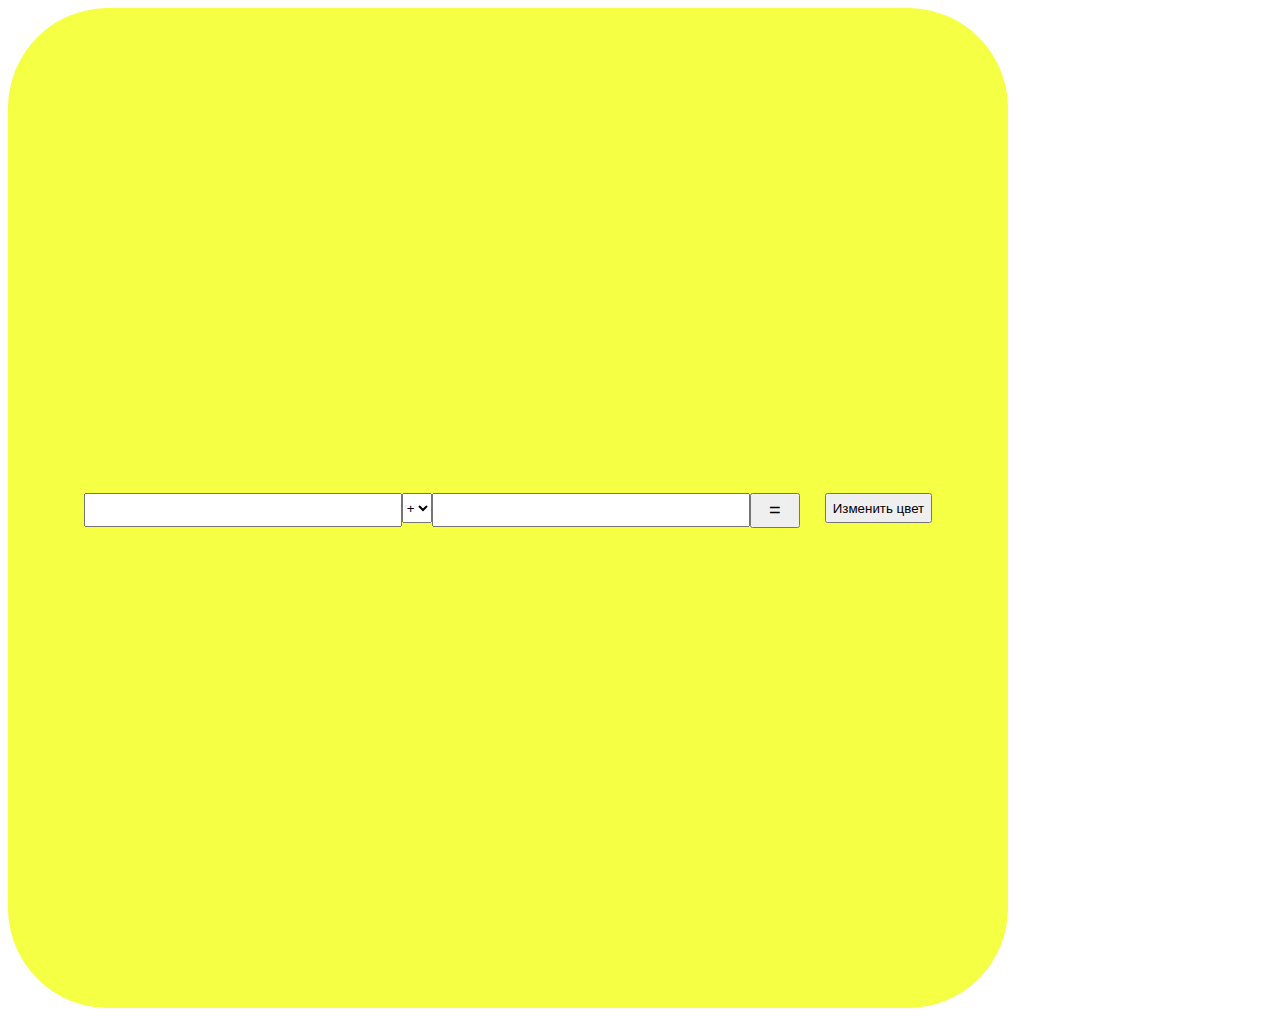
==== index.html @ 0cacbdf1 "Modification calculator DOM" ====
<!DOCTYPE html>
<html lang="en">
<head>
    <meta charset="UTF-8">
    <meta name="viewport" content="width=device-width, initial-scale=1.0">
    <title>JS</title>
    <style type="text/css">
        .calc {
            display: flex;
            width: 1000px;
            height: 1000px;
            border-radius: 10%;
            align-items: center;
          flex-direction: center;
        }
        .calc_form{
            display: flex;
            justify-content: center;
            width: 100%;
            height: 30px;
        }
        .calc-label{
            height: 50px;
            margin-right: 20px;
            font-size: 50px;
            margin-right: 30px;
            
        }
        .calc_label-2{
            width: 50px;
            height: 35px;
            font-size: 20px;
        }
        .user_profile_color_1{
            width: 30px;
            height: 20px;
           font-size: 20px;
        }
        .result{
            font-size: 35px;
            margin: 0 10px 0 15px;
            height: 100%;
        }
        input[type='text'] {font-size: 24px;}
        .calc_label-div{
            margin-right: 20px;
           
        }
        .calc_label-div2{
            margin: 0 20px 0 20px;
            display: inline-block;
            vertical-align: top;
        }
        .number {
            font-size: 30px;
        }
        .input-box{
            display:flex;
            flex-direction: column;
            color: brown;
            font-size: 20px;
        }
        .background-color {
            display: flex;
            align-items: center;
            justify-content: center;
        }
    </style>
</head>
<body>
    <div class="calc" id="calc" style="background-color: rgb(245, 255, 67);">
        <form action="" class="calc_form" id="form">
            <div class="input-box">
            <input id='calc_label' type="text" class="calc_label"></input>
            </div>
            <select name="user_profile_color_1" id="select">
                <option class='number' id="plus" value="1">+</option>
                <option class='number' id="minus" value="2">-</option>
                <option class='number' id="multi" value="3">*</option>
                <option class='number' id="division" value="4">/</option>
              </select>
             <div class="input-box">
            <input id='calc_label2' type="text" class="calc_label2"></input>
            </div>
            <button class="calc_label-2" id='resultat'>=</button>
            <p  class="result" id="result"></p>
            <button class="changeColor" id="changeColor">Изменить цвет</button>
        </form>
    </div>
    <div id="divParent"></div>
    <script src="/main.js">
    </script>
</body>
</html>
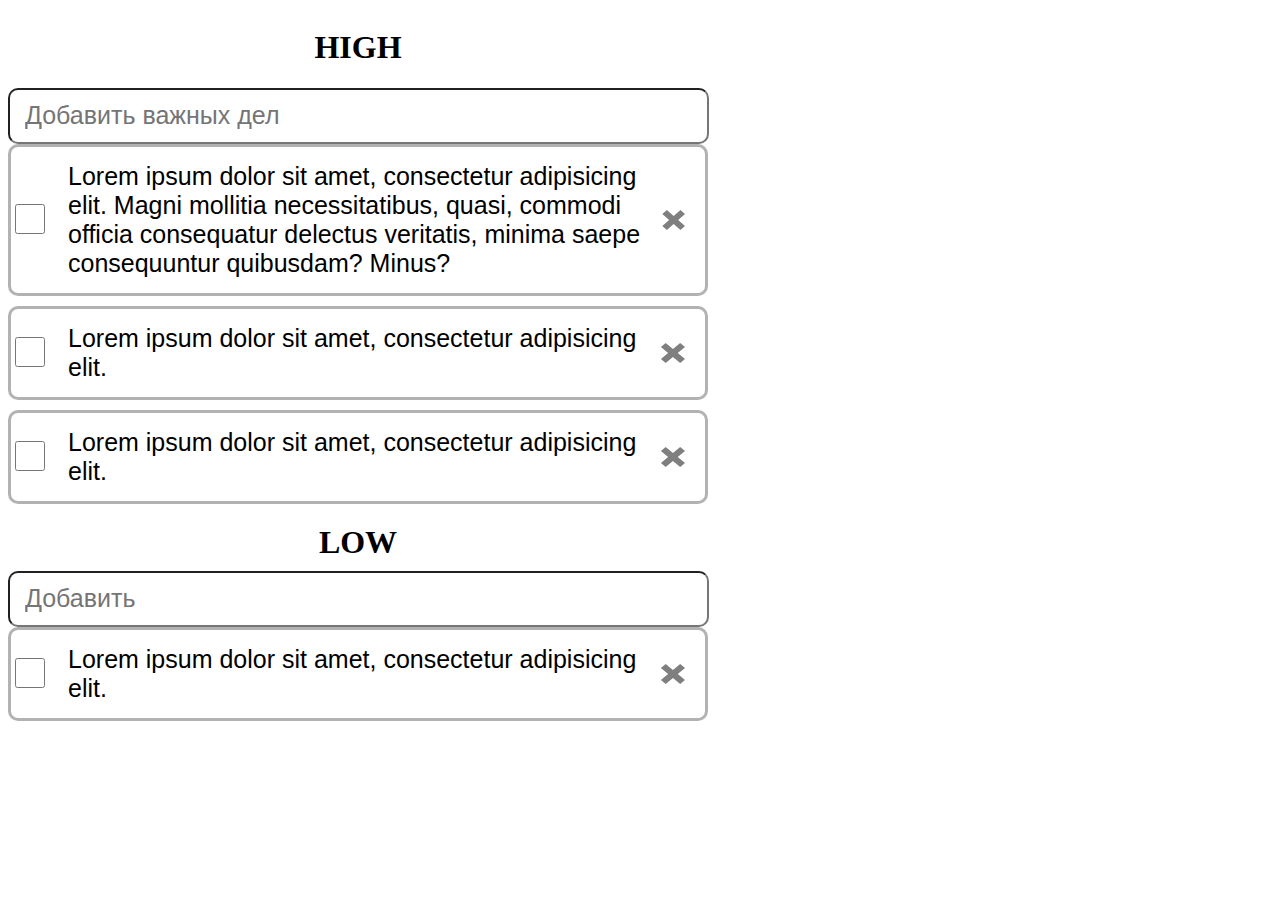
==== commit 5a9be144: "ToDo UI layout maket" ====
--- a/index.html
+++ b/index.html
@@ -5,90 +5,136 @@
     <meta name="viewport" content="width=device-width, initial-scale=1.0">
     <title>JS</title>
     <style type="text/css">
-        .calc {
+        .h1_high{
+            
+        }
+        .h1{
             display: flex;
-            width: 1000px;
-            height: 1000px;
-            border-radius: 10%;
             align-items: center;
-          flex-direction: center;
+            justify-content: center; 
         }
-        .calc_form{
+        .h2{
+            margin: 10px 0 10px 0;
+        }
+        .high{
+            min-height: 50px;
+            border-radius: 10px;
+            min-width: 680px;
+        }
+        .p{
+            margin: 15px 0 15px 0;
+        }
+        .ToDo{
+            max-width: 700px;
             display: flex;
-            justify-content: center;
-            width: 100%;
+            flex-direction: column;
+        
+        }
+        .div_checkbox{
+            display: flex;
+            align-items: center;
+            border: 3px solid rgba(0,0,0,0.3);
+            border-radius: 10px;
+            margin-bottom: 10px;
+        }
+        .div_checkbox:last-child{
+            margin-bottom: 0px;
+        }
+        .div_checkbox:hover{
+            background-color: rgba(0,0,0,0.3);
+        }
+        .inner_input{
+            padding-right: 20px;
+        }
+        .checkbox_input{
+            min-height: 100%;
+            width: 30px;
             height: 30px;
         }
-        .calc-label{
-            height: 50px;
+        .inner_label{
+            font-size: 25px;
+            font-family: Noto Sans, sans-serif;
+        }
+        .close {
             margin-right: 20px;
-            font-size: 50px;
-            margin-right: 30px;
-            
+            width: 25px;
+            height: 20px;
+            background-color: rgba(0, 0, 0, 0.5);
+            clip-path: polygon(20% 0%, 0% 20%, 30% 50%, 0% 80%, 20% 100%, 50% 70%, 80% 100%, 100% 80%, 70% 50%, 100% 20%, 80% 0%, 50% 30%);
         }
-        .calc_label-2{
-            width: 50px;
-            height: 35px;
-            font-size: 20px;
+        .close:hover{
+            box-shadow: inset 5em 15em rgb(0, 0, 0);
         }
-        .user_profile_color_1{
-            width: 30px;
+        .close_1{
+            margin-right: 20px;
+            width: 80px;
             height: 20px;
-           font-size: 20px;
+            background-color: rgba(0, 0, 0, 0.5);
+            clip-path: polygon(20% 0%, 0% 20%, 30% 50%, 0% 80%, 20% 100%, 50% 70%, 80% 100%, 100% 80%, 70% 50%, 100% 20%, 80% 0%, 50% 30%);
         }
-        .result{
-            font-size: 35px;
-            margin: 0 10px 0 15px;
-            height: 100%;
-        }
-        input[type='text'] {font-size: 24px;}
-        .calc_label-div{
-            margin-right: 20px;
-           
-        }
-        .calc_label-div2{
-            margin: 0 20px 0 20px;
-            display: inline-block;
-            vertical-align: top;
-        }
-        .number {
-            font-size: 30px;
-        }
-        .input-box{
-            display:flex;
-            flex-direction: column;
-            color: brown;
-            font-size: 20px;
-        }
-        .background-color {
-            display: flex;
-            align-items: center;
-            justify-content: center;
+        .close_1:hover{
+            box-shadow: inset 5em 15em rgb(0, 0, 0);
         }
     </style>
 </head>
 <body>
-    <div class="calc" id="calc" style="background-color: rgb(245, 255, 67);">
-        <form action="" class="calc_form" id="form">
-            <div class="input-box">
-            <input id='calc_label' type="text" class="calc_label"></input>
+        <div class="ToDo">
+            <div class="h1">
+                <h1 class="h1">HIGH</h1>
             </div>
-            <select name="user_profile_color_1" id="select">
-                <option class='number' id="plus" value="1">+</option>
-                <option class='number' id="minus" value="2">-</option>
-                <option class='number' id="multi" value="3">*</option>
-                <option class='number' id="division" value="4">/</option>
-              </select>
-             <div class="input-box">
-            <input id='calc_label2' type="text" class="calc_label2"></input>
+            <form action="">
+    <input type="text" class="high" style="font-size: 25px;padding-left: 15px;" placeholder="Добавить важных дел"></input>
+    <div class="div_checkbox">
+        <div class="inner_input">
+            <input class="checkbox_input" type="checkbox">
             </div>
-            <button class="calc_label-2" id='resultat'>=</button>
-            <p  class="result" id="result"></p>
-            <button class="changeColor" id="changeColor">Изменить цвет</button>
-        </form>
+        <div class="inner_label">
+    <p class="p">Lorem ipsum dolor sit amet, consectetur adipisicing elit.
+        Magni mollitia necessitatibus, quasi, commodi officia consequatur 
+        delectus veritatis, minima saepe consequuntur quibusdam?  Minus?
+    </p>
+        </div>
+       <div class="close_1"></div>
     </div>
-    <div id="divParent"></div>
-    <script src="/main.js">
+    <div class="div_checkbox">
+        <div class="inner_input">
+            <input class="checkbox_input" type="checkbox">
+            </div>
+        <div class="inner_label">
+    <p class="p">Lorem ipsum dolor sit amet, consectetur adipisicing elit.
+       </p>
+        </div>
+        <div class="close"></div>
+    </div>
+    <div class="div_checkbox">
+        <div class="inner_input">
+            <input class="checkbox_input" type="checkbox">
+            </div>
+        <div class="inner_label">
+    <p class="p">Lorem ipsum dolor sit amet, consectetur adipisicing elit.
+        </p>
+        </div>
+        <div class="close"></div>
+    </div>
+    <div class="h1">
+        <h1 class="h2">LOW</h1>
+    </div>
+    <input type="text" class="high" style="font-size: 25px;padding-left: 15px;" placeholder="Добавить">
+    </input>
+    <div class="div_checkbox">
+        <div class="inner_input">
+            <input class="checkbox_input" type="checkbox">
+            </div>
+        <div class="inner_label">
+    <p class="p">Lorem ipsum dolor sit amet, consectetur adipisicing elit.
+       </p>
+        </div>
+        <div class="close"></div>
+    </div>
+</form>
+        </div>
+        
+    <script  src="/main.js">
     </script>
 </body>
 </html>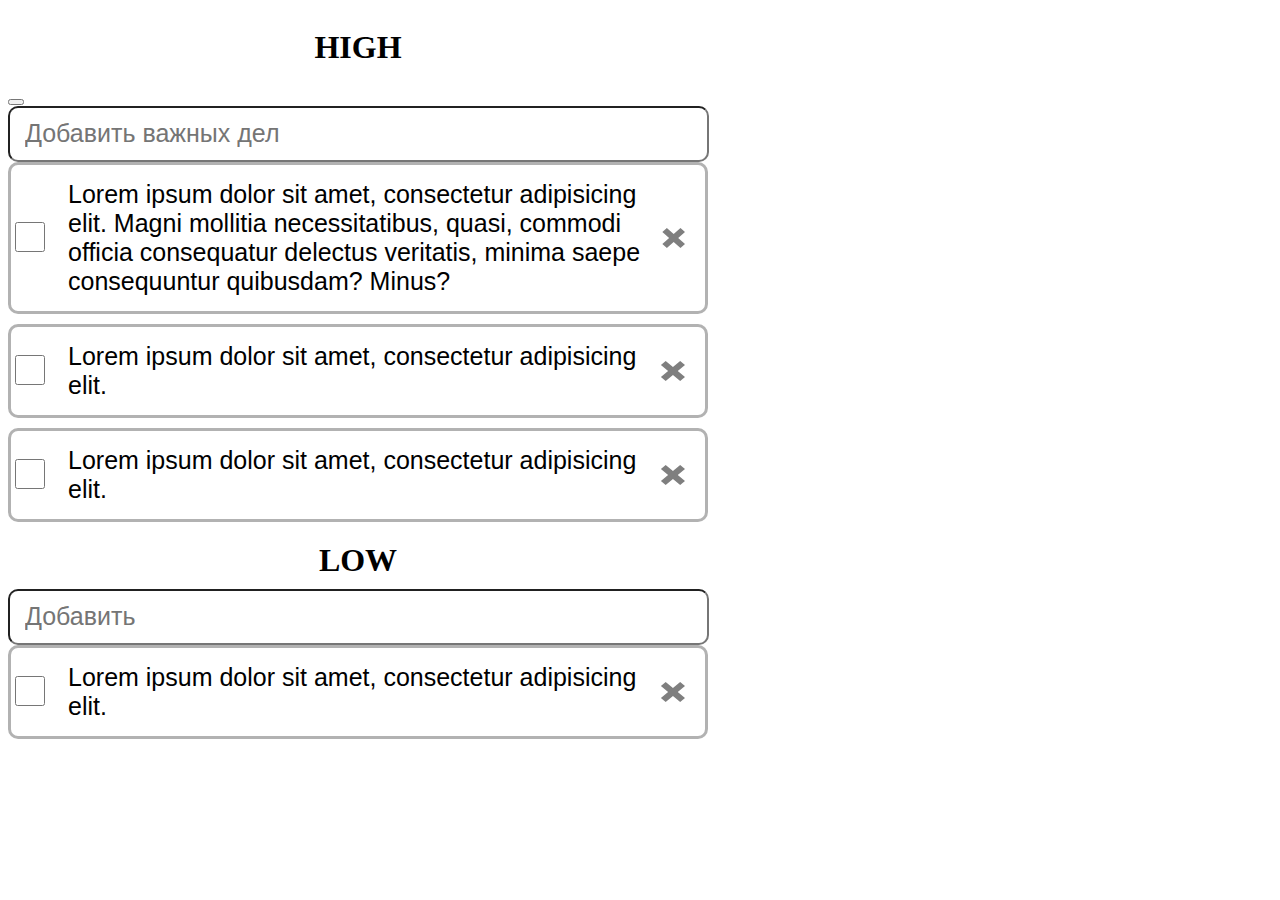
==== commit e418c052: "logic on form Todo" ====
--- a/index.html
+++ b/index.html
@@ -82,8 +82,11 @@
             <div class="h1">
                 <h1 class="h1">HIGH</h1>
             </div>
-            <form action="">
-    <input type="text" class="high" style="font-size: 25px;padding-left: 15px;" placeholder="Добавить важных дел"></input>
+            <form action="" id="form"> 
+                <div class="add_button">
+                    <button type="submit" value="Отправить"></button>
+    <input type="text" class="high" id="addTaskForm" style="font-size: 25px;padding-left: 15px;" placeholder="Добавить важных дел"></input>
+                </div>
     <div class="div_checkbox">
         <div class="inner_input">
             <input class="checkbox_input" type="checkbox">
@@ -95,6 +98,7 @@
     </p>
         </div>
        <div class="close_1"></div>
+       
     </div>
     <div class="div_checkbox">
         <div class="inner_input">
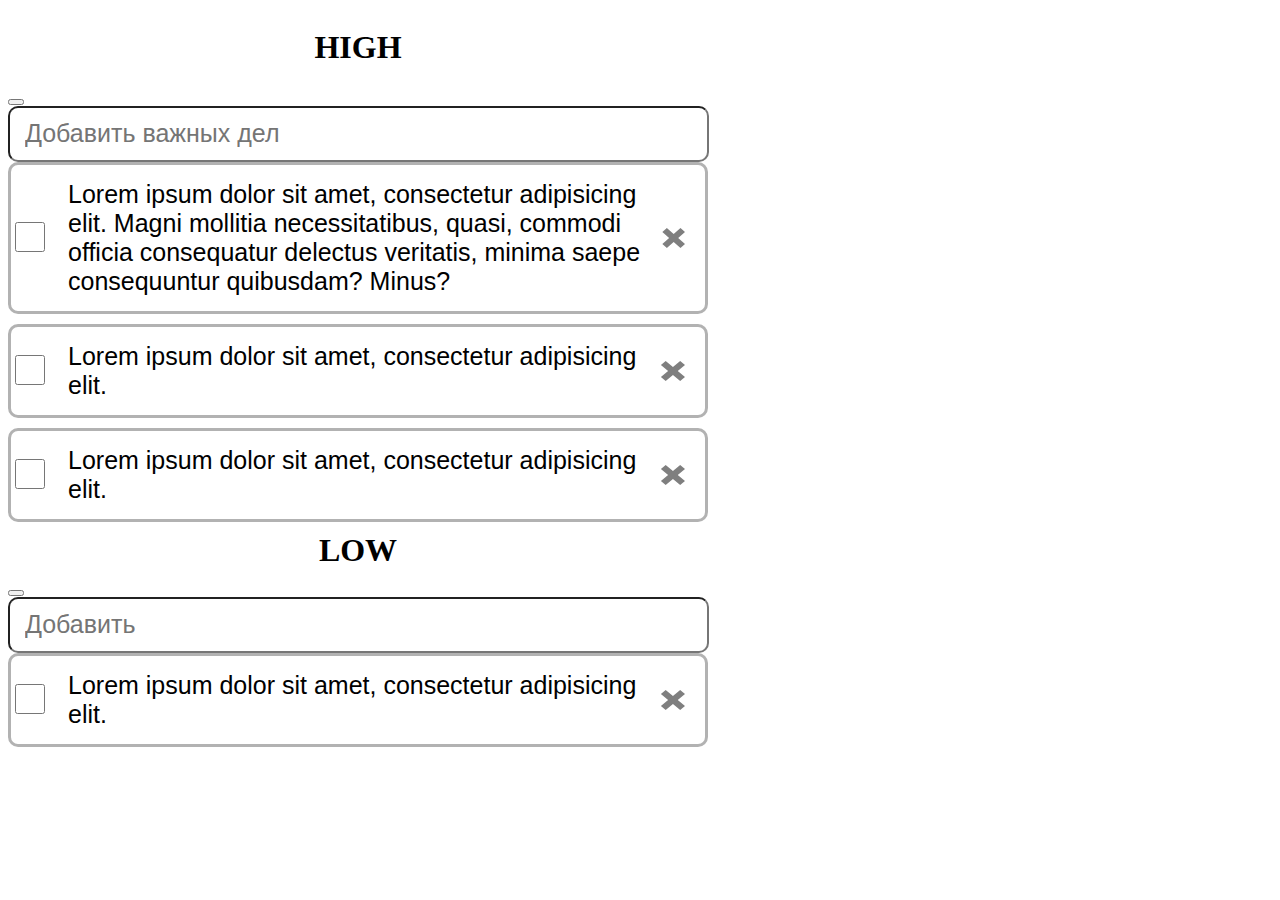
==== commit e9d7dbbb: "Todo UI form #44" ====
--- a/index.html
+++ b/index.html
@@ -64,6 +64,7 @@
         }
         .close:hover{
             box-shadow: inset 5em 15em rgb(0, 0, 0);
+           
         }
         .close_1{
             margin-right: 20px;
@@ -87,10 +88,12 @@
                     <button type="submit" value="Отправить"></button>
     <input type="text" class="high" id="addTaskForm" style="font-size: 25px;padding-left: 15px;" placeholder="Добавить важных дел"></input>
                 </div>
-    <div class="div_checkbox">
+                
+    <div class="div_checkbox" id="divCheckbox">
         <div class="inner_input">
             <input class="checkbox_input" type="checkbox">
             </div>
+            
         <div class="inner_label">
     <p class="p">Lorem ipsum dolor sit amet, consectetur adipisicing elit.
         Magni mollitia necessitatibus, quasi, commodi officia consequatur 
@@ -120,11 +123,18 @@
         </div>
         <div class="close"></div>
     </div>
+    
+</form>
+    <form>
     <div class="h1">
         <h1 class="h2">LOW</h1>
     </div>
-    <input type="text" class="high" style="font-size: 25px;padding-left: 15px;" placeholder="Добавить">
+    <div>
+        <button type="submit" value="Отправить"></button>
+        <input type="text" class="high" id="addTaskForm2" style="font-size: 25px;padding-left: 15px;" placeholder="Добавить">
     </input>
+    </div>
+   
     <div class="div_checkbox">
         <div class="inner_input">
             <input class="checkbox_input" type="checkbox">
@@ -136,7 +146,8 @@
         <div class="close"></div>
     </div>
 </form>
-        </div>
+
+
         
     <script  src="/main.js">
     </script>
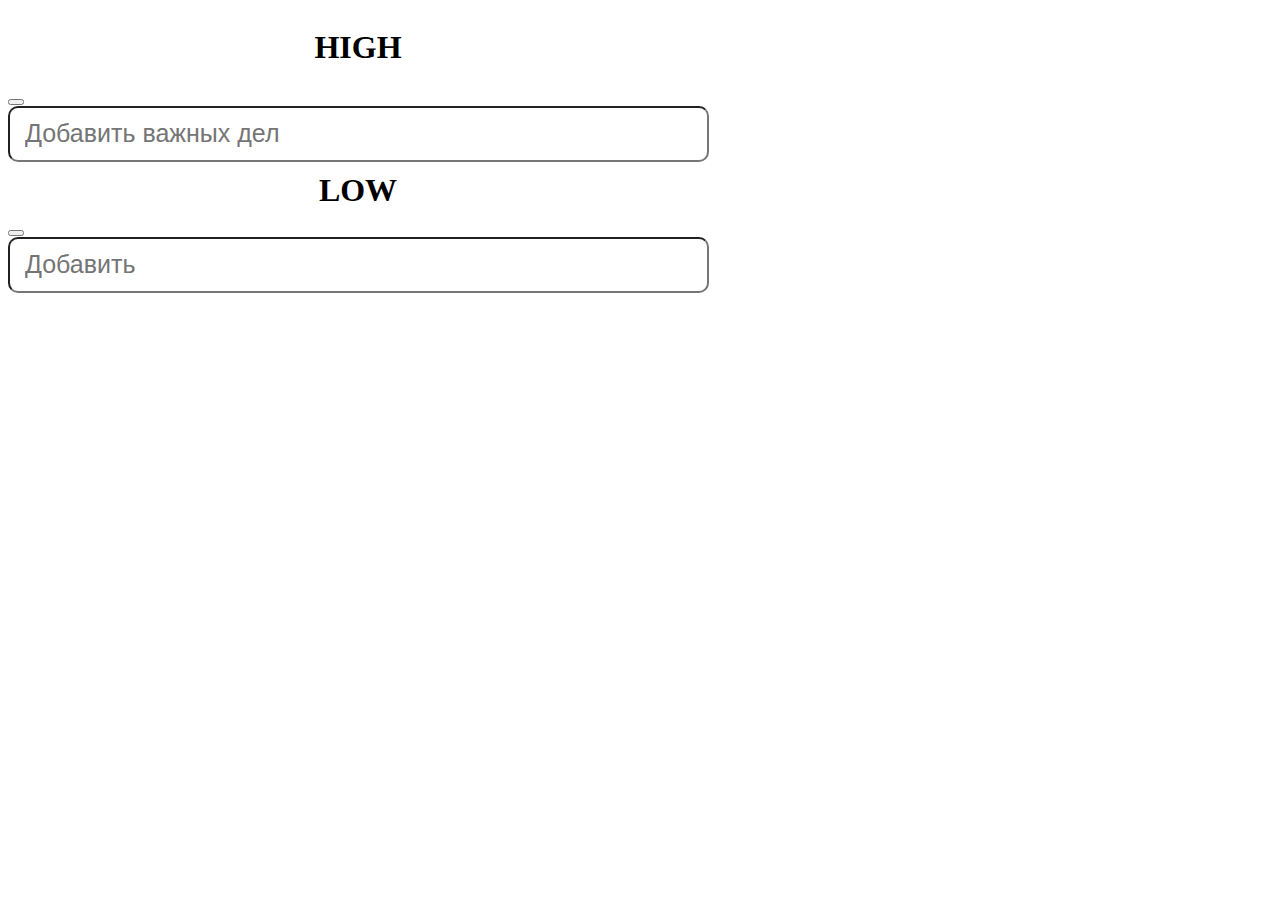
==== commit 7dc07f9d: "ToDo modifications" ====
--- a/index.html
+++ b/index.html
@@ -62,7 +62,7 @@
             background-color: rgba(0, 0, 0, 0.5);
             clip-path: polygon(20% 0%, 0% 20%, 30% 50%, 0% 80%, 20% 100%, 50% 70%, 80% 100%, 100% 80%, 70% 50%, 100% 20%, 80% 0%, 50% 30%);
         }
-        .close:hover{
+        .close:hover, .close.hover{
             box-shadow: inset 5em 15em rgb(0, 0, 0);
            
         }
@@ -89,43 +89,10 @@
     <input type="text" class="high" id="addTaskForm" style="font-size: 25px;padding-left: 15px;" placeholder="Добавить важных дел"></input>
                 </div>
                 
-    <div class="div_checkbox" id="divCheckbox">
-        <div class="inner_input">
-            <input class="checkbox_input" type="checkbox">
-            </div>
-            
-        <div class="inner_label">
-    <p class="p">Lorem ipsum dolor sit amet, consectetur adipisicing elit.
-        Magni mollitia necessitatibus, quasi, commodi officia consequatur 
-        delectus veritatis, minima saepe consequuntur quibusdam?  Minus?
-    </p>
-        </div>
-       <div class="close_1"></div>
-       
-    </div>
-    <div class="div_checkbox">
-        <div class="inner_input">
-            <input class="checkbox_input" type="checkbox">
-            </div>
-        <div class="inner_label">
-    <p class="p">Lorem ipsum dolor sit amet, consectetur adipisicing elit.
-       </p>
-        </div>
-        <div class="close"></div>
-    </div>
-    <div class="div_checkbox">
-        <div class="inner_input">
-            <input class="checkbox_input" type="checkbox">
-            </div>
-        <div class="inner_label">
-    <p class="p">Lorem ipsum dolor sit amet, consectetur adipisicing elit.
-        </p>
-        </div>
-        <div class="close"></div>
-    </div>
+  
     
 </form>
-    <form>
+    <form id="form_low">
     <div class="h1">
         <h1 class="h2">LOW</h1>
     </div>
@@ -134,17 +101,7 @@
         <input type="text" class="high" id="addTaskForm2" style="font-size: 25px;padding-left: 15px;" placeholder="Добавить">
     </input>
     </div>
-   
-    <div class="div_checkbox">
-        <div class="inner_input">
-            <input class="checkbox_input" type="checkbox">
-            </div>
-        <div class="inner_label">
-    <p class="p">Lorem ipsum dolor sit amet, consectetur adipisicing elit.
-       </p>
-        </div>
-        <div class="close"></div>
-    </div>
+    
 </form>
 
 
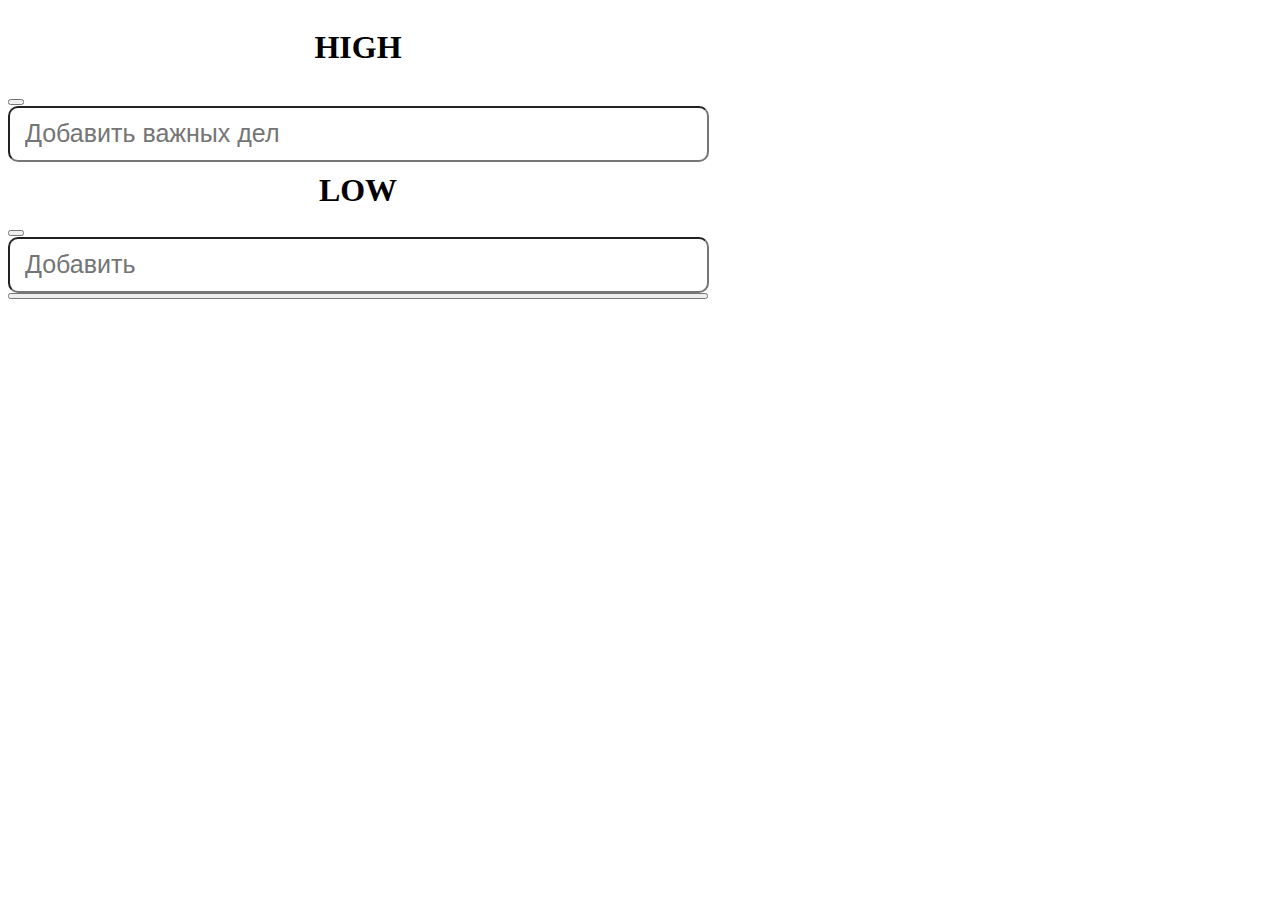
==== commit b7d0cd4e: "Modifications ToDo" ====
--- a/index.html
+++ b/index.html
@@ -90,12 +90,12 @@
                 </div>
                 
   
-    
+                <div class="h1">
+                    <h1 class="h2">LOW</h1>
+                </div>
 </form>
     <form id="form_low">
-    <div class="h1">
-        <h1 class="h2">LOW</h1>
-    </div>
+    
     <div>
         <button type="submit" value="Отправить"></button>
         <input type="text" class="high" id="addTaskForm2" style="font-size: 25px;padding-left: 15px;" placeholder="Добавить">
@@ -103,7 +103,8 @@
     </div>
     
 </form>
-
+<div class="task-text"></div>
+<button id="buttonLow" type="submit" value="Отправить"></button>
 
         
     <script  src="/main.js">
